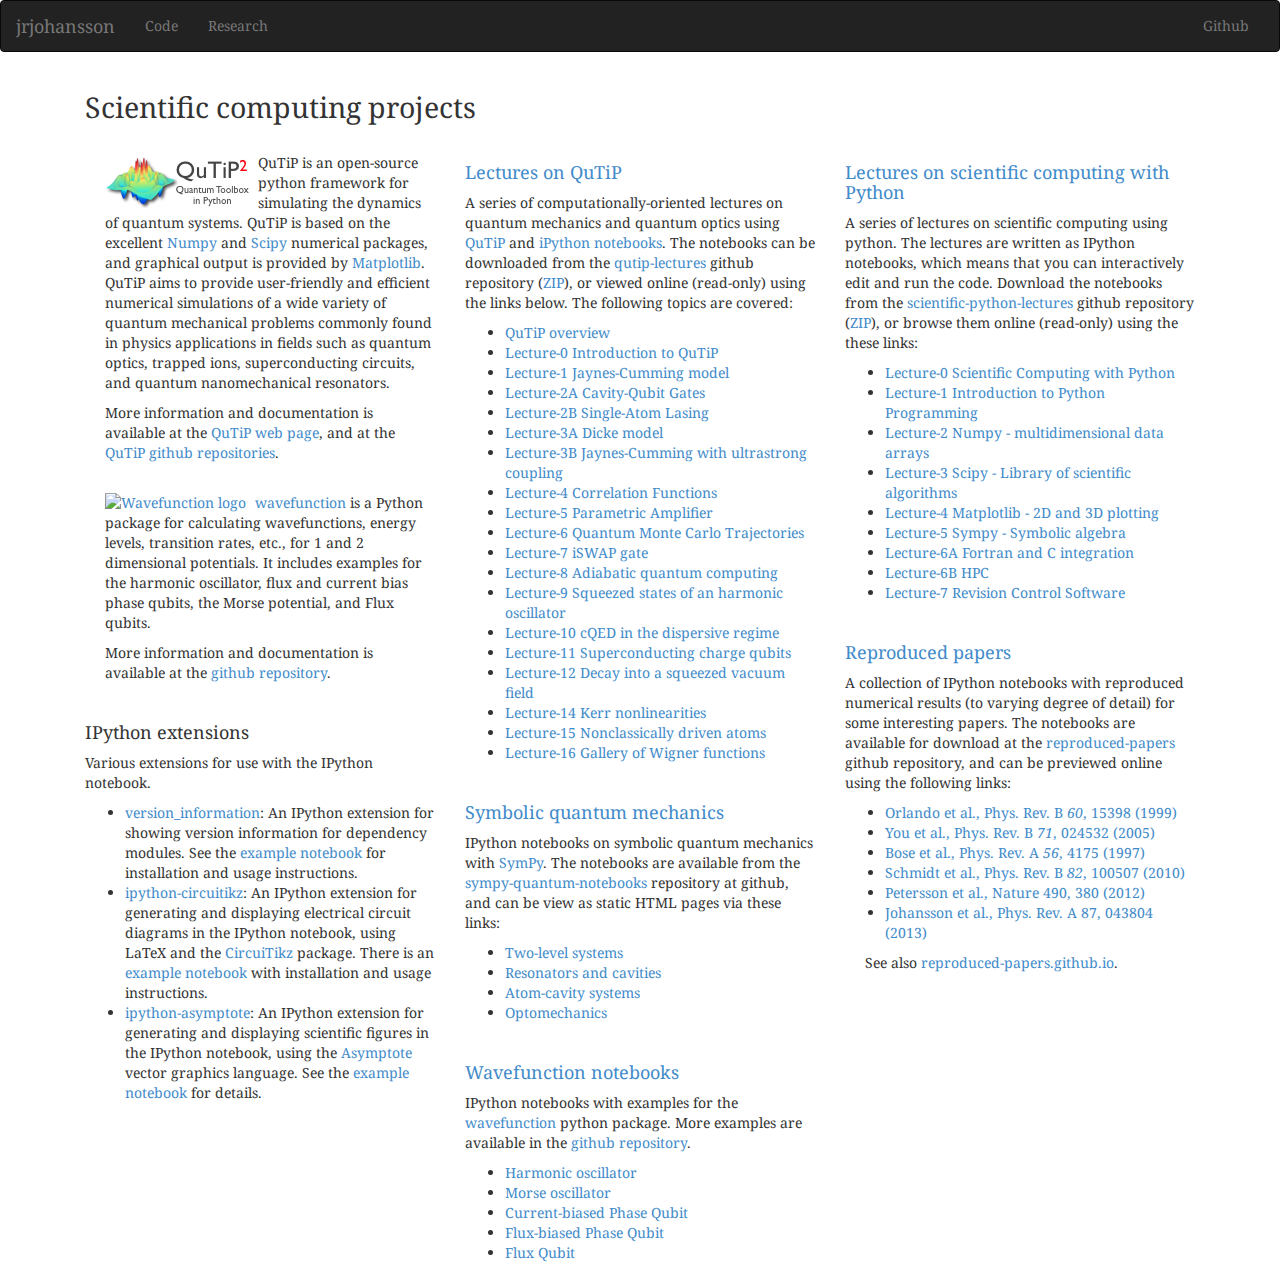
==== index.html @ 7e74d0dd "fixed urls" ====
<!DOCTYPE html>
<html>

<head>
    <meta http-equiv="content-type" content="text/html; charset=UTF-8" />
    <meta name="description" content="J Robert Johansson" />
    <meta name="keywords" content="physics, scientific computing, quantum, qubit, solid state" />
    <meta name="author" content="J Robert Johansson" />

    <title>J Robert Johansson</title>
    <link rel="shortcut icon" href="favicon.ico" type="image/x-icon" />

    <!-- bootstrap stuff -->
    <link href="css/bootstrap.min.css" rel="stylesheet">
    <script src="js/jquery.min.js"></script>

    <!-- fonts -->
    <link href='http://fonts.googleapis.com/css?family=Droid+Serif' rel='stylesheet' type='text/css'>

    <style> body { font-family: Droid Serif, sans-serif; } </style>
    <style> h1, h2, h3, h4, h5, h6 { font-weight: normal; } </style>
    <style> h1 { font-size: 28.5px; } </style>
    <style> h2 { font-size: 21.5px; } </style>
    <style> h3 { font-size: 16.5px; } </style>
    <style> p { padding-left: 20px; } </style>
</head>

<body>

<nav class="navbar navbar-inverse" role="navigation">
  <div class="container-fluid">
    <!-- Brand and toggle get grouped for better mobile display -->
    <div class="navbar-header">
      <button type="button" class="navbar-toggle" data-toggle="collapse" data-target="#bs-example-navbar-collapse-1">
        <span class="sr-only">Toggle navigation</span>
        <span class="icon-bar"></span>
        <span class="icon-bar"></span>
        <span class="icon-bar"></span>
      </button>
      <a class="navbar-brand" href="#">jrjohansson</a>
    </div>

    <!-- Collect the nav links, forms, and other content for toggling -->
    <div class="collapse navbar-collapse" id="bs-example-navbar-collapse-1">
      <ul class="nav navbar-nav">
        <li><a href="index.html">Code</a></li>
        <li><a href="research.html">Research</a></li>
      </ul>
      <ul class="nav navbar-nav navbar-right">
        <li><a href="http://github.com/jrjohansson">Github</a></li>
      </ul>
    </div>
  </div>
</nav>

<div class="container">

<div class="row-fluid">
<div class="col-xs-12">
<h1>Scientific computing projects</h1><br>
</div>
</div>

<div class="row-fluid">
    
<div class="col-xs-4">
<p>
<a href="https://github.com/qutip/qutip"> <img src="images/qutip-logo.png" alt="QuTiP logo" style="float:left;"></a> 
QuTiP is an open-source python framework for simulating the dynamics of quantum systems.
QuTiP is based on the excellent <a href="http://numpy.scipy.org/">Numpy</a> and <a
href="http://www.scipy.org/">Scipy</a> numerical packages, and graphical output is provided by <a
href="http://matplotlib.org/">Matplotlib</a>. QuTiP aims to provide user-friendly and efficient numerical
simulations of a wide variety of quantum mechanical problems commonly found in physics applications in fields
such as quantum optics, trapped ions, superconducting circuits, and quantum nanomechanical resonators.
</p>

<p>
More information and documentation is available at the <a href="http://qutip.org">QuTiP web page</a>, and at the 
<a href="https://github.com/qutip">QuTiP github repositories</a>.
</p>

<br />

<p>
<a href="https://github.com/jrjohansson/wavefunction"> <img src="images/wavefunction.png" alt="Wavefunction logo" style="float:left;" width="150"> wavefunction </a> 
is a Python package for calculating wavefunctions, energy levels, transition rates, etc., for 1 and 2 dimensional potentials. It includes examples for the harmonic oscillator, flux and current bias phase qubits, the Morse potential, and Flux qubits.
</p>

<p>
More information and documentation is available at the 
<a href="https://github.com/jrjohansson/wavefunction">github repository</a>.
</p>

<br />

<p>
<h4>IPython extensions</h4>
Various extensions for use with the IPython notebook.
</p>

<ul>
<li><a href="http://github.com/jrjohansson/version_information">version_information</a>: An IPython
extension for showing version information for dependency modules. See the 
<a href="http://nbviewer.ipython.org/github/jrjohansson/version_information/master/example.ipynb">example notebook</a>
for installation and usage instructions.</li>
<li><a href="http://github.com/jrjohansson/ipython-circuitikz">ipython-circuitikz</a>: 
An IPython extension for generating and displaying electrical circuit diagrams in the
IPython notebook, using LaTeX and the <a href="http://www.ctan.org/pkg/circuitikz">CircuiTikz</a> package. There is an
<a href="http://nbviewer.ipython.org/github/jrjohansson/ipython-circuitikz/master/Circuitikz-examples.ipynb">example notebook</a> with installation and usage instructions.</li>
<li><a href="http://github.com/jrjohansson/ipython-asymptote">ipython-asymptote</a>: 
An IPython extension for generating and displaying scientific figures in the
IPython notebook, using the <a href="http://asymptote.sourceforge.net/">Asymptote</a> vector graphics language. See the
<a href="http://nbviewer.ipython.org/github/jrjohansson/ipython-asymptote/master/Asymptote-examples.ipynb">example notebook</a> for details.</li>
</ul>
</div>

<div class="col-xs-4">
<p>
<a href="https://github.com/jrjohansson/qutip-lectures"><h4>Lectures on QuTiP</h4></a> 
A series of computationally-oriented lectures on quantum mechanics and quantum optics using <a
href="http://qutip.org">QuTiP</a> and <a href="http://www.ipython.org">iPython notebooks</a>.
The notebooks can be downloaded from the <a href="https://github.com/jrjohansson/qutip-lectures">qutip-lectures</a> github repository (<a href="https://github.com/jrjohansson/qutip-lectures/archive/master.zip">ZIP</a>), or viewed online (read-only) using the links below. 
The following topics are covered:
</p>

<ul>
	
<li>
<a href="http://raw.github.com/jrjohansson/qutip-lectures/blob/master/qutip-overview.pdf">
QuTiP overview</a>
</li> 

<li>
<a href="http://nbviewer.ipython.org/github/jrjohansson/qutip-lectures/blob/master/Lecture-0-Introduction-to-QuTiP.ipynb">
Lecture-0 Introduction to QuTiP</a>
</li> 

	 
<li>
<a href="http://nbviewer.ipython.org/github/jrjohansson/qutip-lectures/blob/master/Lecture-1-Jaynes-Cumming-model.ipynb">
Lecture-1 Jaynes-Cumming model</a>
</li> 

<li>
<a href="http://nbviewer.ipython.org/github/jrjohansson/qutip-lectures/blob/master/Lecture-2A-Cavity-Qubit-Gates.ipynb">
Lecture-2A Cavity-Qubit Gates</a>
</li> 

<li>
<a href="http://nbviewer.ipython.org/github/jrjohansson/qutip-lectures/blob/master/Lecture-2B-Single-Atom-Lasing.ipynb">
Lecture-2B Single-Atom Lasing</a>
</li> 

<li>
<a href="http://nbviewer.ipython.org/github/jrjohansson/qutip-lectures/blob/master/Lecture-3A-Dicke-model.ipynb">
Lecture-3A Dicke model</a>
</li> 

<li>
<a href="http://nbviewer.ipython.org/github/jrjohansson/qutip-lectures/blob/master/Lecture-3B-Jaynes-Cumming-model-with-ultrastrong-coupling.ipynb">
Lecture-3B Jaynes-Cumming with ultrastrong coupling</a>
</li> 

<li>
<a href="http://nbviewer.ipython.org/github/jrjohansson/qutip-lectures/blob/master/Lecture-4-Correlation-Functions.ipynb">
Lecture-4 Correlation Functions</a>
</li> 

<li>
<a href="http://nbviewer.ipython.org/github/jrjohansson/qutip-lectures/blob/master/Lecture-5-Parametric-Amplifier.ipynb">
Lecture-5 Parametric Amplifier</a>
</li> 

<li>
<a href="http://nbviewer.ipython.org/github/jrjohansson/qutip-lectures/blob/master/Lecture-6-Quantum-Monte-Carlo-Trajectories.ipynb">
Lecture-6 Quantum Monte Carlo Trajectories</a>
</li> 

<li>
<a href="http://nbviewer.ipython.org/github/jrjohansson/qutip-lectures/blob/master/Lecture-7-iSWAP-gate.ipynb">
Lecture-7 iSWAP gate</a>
</li> 

<li>
<a href="http://nbviewer.ipython.org/github/jrjohansson/qutip-lectures/blob/master/Lecture-8-Adiabatic-quantum-computing.ipynb">
Lecture-8 Adiabatic quantum computing</a>
</li> 

<li>
<a href="http://nbviewer.ipython.org/github/jrjohansson/qutip-lectures/blob/master/Lecture-9-Squeezed-states-of-harmonic-oscillator.ipynb">
Lecture-9 Squeezed states of an harmonic oscillator</a>
</li> 

<li>
<a href="http://nbviewer.ipython.org/github/jrjohansson/qutip-lectures/blob/master/Lecture-10-cQED-dispersive-regime.ipynb">
Lecture-10 cQED in the dispersive regime</a>
</li> 

<li>
<a href="http://nbviewer.ipython.org/github/jrjohansson/qutip-lectures/blob/master/Lecture-11-Charge-Qubits.ipynb">
Lecture-11 Superconducting charge qubits</a>
</li> 

<li>
<a href="http://nbviewer.ipython.org/github/jrjohansson/qutip-lectures/blob/master/Lecture-12-Decay-into-a-squeezed-vacuum-field.ipynb">
Lecture-12 Decay into a squeezed vacuum field</a>
</li>

<li>
<a href="http://nbviewer.ipython.org/github/jrjohansson/qutip-lectures/blob/master/Lecture-14-Kerr-nonlinearities.ipynb">
Lecture-14 Kerr nonlinearities</a>
</li>

<li>
<a href="http://nbviewer.ipython.org/github/jrjohansson/qutip-lectures/blob/master/Lecture-15-Nonclassically-driven-atoms.ipynb">
Lecture-15 Nonclassically driven atoms</a>
</li>

<li>
<a href="http://nbviewer.ipython.org/github/jrjohansson/qutip-lectures/blob/master/Lecture-16-Gallery-of-Wigner-functions.ipynb">
Lecture-16 Gallery of Wigner functions</a>
</li>

</ul>


<br />

<p>
<a href="https://github.com/jrjohansson/sympy-quantum-notebooks"><h4>Symbolic quantum mechanics</h4></a> 
IPython notebooks on symbolic quantum mechanics with <a href="http://www.sympy.org">SymPy</a>. The notebooks are available from the 
<a href="https://github.com/jrjohansson/sympy-quantum-notebooks">sympy-quantum-notebooks</a> repository at github, and can
be view as static HTML pages via these links:
</p>

<ul>
<li><a href="http://nbviewer.ipython.org/github/jrjohansson/sympy-quantum-notebooks/blob/master/lecture-sympsi-two-level-system.ipynb">Two-level systems</a></li>
<li><a href="http://nbviewer.ipython.org/github/jrjohansson/sympy-quantum-notebooks/blob/master/lecture-sympsi-resonator.ipynb">Resonators and cavities</a></li>
<li><a href="http://nbviewer.ipython.org/github/jrjohansson/sympy-quantum-notebooks/blob/master/lecture-sympsi-atom-cavity.ipynb">Atom-cavity systems</a></li>
<li><a href="http://nbviewer.ipython.org/github/jrjohansson/sympy-quantum-notebooks/blob/master/lecture-sympsi-optomechanics.ipynb">Optomechanics</a></li>
</ul>

<br />

<p>
<a href="https://github.com/jrjohansson/reproduced-papers"><h4>Wavefunction notebooks</h4></a> 
IPython notebooks with examples for the  
<a href="https://github.com/jrjohansson/wavefunction">wavefunction</a> python package.
More examples are available in the
<a href="https://github.com/jrjohansson/wavefunction">github repository</a>.
</p>

<ul>
<li><a href="http://nbviewer.ipython.org/github/jrjohansson/wavefunction/master/Wavefunction-Harmonic-Oscillator.ipynb">Harmonic oscillator</a></li>
<li><a href="http://nbviewer.ipython.org/github/jrjohansson/wavefunction/master/Wavefunction-Morse-Oscillator.ipynb">Morse oscillator</a></li>
<li><a href="http://nbviewer.ipython.org/github/jrjohansson/wavefunction/master/Wavefunction-Phase-Qubit-Current-Biased.ipynb">Current-biased Phase Qubit</a></li>
<li><a href="http://nbviewer.ipython.org/github/jrjohansson/wavefunction/master/Wavefunction-Phase-Qubit-Flux-Biased.ipynb">Flux-biased Phase Qubit</a></li>
<li><a href="http://nbviewer.ipython.org/github/jrjohansson/wavefunction/master/Wavefunction-2D-Flux-Qubit.ipynb">Flux Qubit</a></li>
</ul>


</div>


<div class="col-xs-4">
<p>
<a href="https://github.com/jrjohansson/scientific-python-lectures"><h4>Lectures on scientific computing with Python</h4></a> 
A series of lectures on scientific computing using python. The lectures are written as IPython notebooks, which means that you can interactively edit and run the code. Download the notebooks from the <a href="https://github.com/jrjohansson/scientific-python-lectures">scientific-python-lectures</a> github repository (<a href="https://github.com/jrjohansson/scientific-python-lectures/archive/master.zip">ZIP</a>), or browse them online (read-only) using the these links:
</p>

<p>
<ul>
	
	<li>
	<a href="http://nbviewer.ipython.org/github/jrjohansson/scientific-python-lectures/blob/master/Lecture-0-Scientific-Computing-with-Python.ipynb">
	Lecture-0 Scientific Computing with Python</a>
	</li> 

	<li>
	<a href="http://nbviewer.ipython.org/github/jrjohansson/scientific-python-lectures/blob/master/Lecture-1-Introduction-to-Python-Programming.ipynb">Lecture-1 Introduction to Python Programming</a>
	</li> 

	<li>
	<a href="http://nbviewer.ipython.org/github/jrjohansson/scientific-python-lectures/blob/master/Lecture-2-Numpy.ipynb">Lecture-2 Numpy - multidimensional data arrays</a>
	</li> 

	<li>
	<a href="http://nbviewer.ipython.org/github/jrjohansson/scientific-python-lectures/blob/master/Lecture-3-Scipy.ipynb">Lecture-3 Scipy - Library of scientific algorithms</a>
	</li> 

	<li>
	<a href="http://nbviewer.ipython.org/github/jrjohansson/scientific-python-lectures/blob/master/Lecture-4-Matplotlib.ipynb">Lecture-4 Matplotlib - 2D and 3D plotting</a>
	</li> 

	<li>
	<a href="http://nbviewer.ipython.org/github/jrjohansson/scientific-python-lectures/blob/master/Lecture-5-Sympy.ipynb">Lecture-5 Sympy - Symbolic algebra</a>
	</li> 
	
	<li>
	<a href="http://nbviewer.ipython.org/github/jrjohansson/scientific-python-lectures/blob/master/Lecture-6A-Fortran-and-C.ipynb">Lecture-6A Fortran and C integration</a>
	</li>

	<li>
	<a href="http://nbviewer.ipython.org/github/jrjohansson/scientific-python-lectures/blob/master/Lecture-6B-HPC.ipynb">Lecture-6B HPC</a>
	</li>

	<li>
	<a href="http://nbviewer.ipython.org/github/jrjohansson/scientific-python-lectures/blob/master/Lecture-7-Revision-Control-Software.ipynb">Lecture-7 Revision Control Software</a>
	</li>
</ul>
</p>


<br />

<p>
<a href="https://github.com/jrjohansson/reproduced-papers"><h4>Reproduced papers</h4></a> 
A collection of IPython notebooks with reproduced numerical results (to varying degree of detail) for some interesting
papers. The notebooks are available for download at the
<a href="https://github.com/jrjohansson/reproduced-papers">reproduced-papers</a> github repository, and
can be previewed online using the following links:
</p>

<ul>
<li><a href="http://nbviewer.ipython.org/github/jrjohansson/reproduced-papers/master/Reproduce-PRB-60-15398-1999-Orlando.ipynb">Orlando et al., Phys. Rev. B <em>60</em>, 15398 (1999)</a></li>
<li><a href="http://nbviewer.ipython.org/github/jrjohansson/reproduced-papers/master/Reproduce-PRB-71-024532-2005-You.ipynb">You et al., Phys. Rev. B <em>71</em>, 024532 (2005)</a></li>
<li><a href="http://nbviewer.ipython.org/github/jrjohansson/reproduced-papers/master/Reproduce-PRA-56-4175-1997-Bose.ipynb">Bose et al., Phys. Rev. A <em>56</em>, 4175 (1997)</a></li>
<li><a href="http://nbviewer.ipython.org/github/jrjohansson/reproduced-papers/master/Reproduce-PRB-82-100507-2010-Schmidt.ipynb">Schmidt et al., Phys. Rev. B <em>82</em>, 100507 (2010)</a></li>
<li><a href="http://nbviewer.ipython.org/github/jrjohansson/reproduced-papers/master/Reproduce-Nature-490-380-2012-Petersson.ipynb">Petersson et al., Nature 490, 380 (2012)</a></li>
<li><a href="http://nbviewer.ipython.org/github/jrjohansson/reproduced-papers/master/Reproduce-PRA-87-043804-2013-Johansson.ipynb">Johansson et al., Phys. Rev. A 87, 043804 (2013)</a></li>
</ul>

<p>
See also
<a href="http://reproduced-papers.github.io">reproduced-papers.github.io</a>. 
</p>
</div>

</div>
</div> 

<script src="js/jquery.js"></script>
<script src="js/bootstrap.min.js"></script>

<script type="text/javascript">

  var _gaq = _gaq || [];
  _gaq.push(['_setAccount', 'UA-926494-3']);
  _gaq.push(['_trackPageview']);

  (function() {
    var ga = document.createElement('script'); ga.type = 'text/javascript'; ga.async = true;
    ga.src = ('https:' == document.location.protocol ? 'https://ssl' : 'http://www') + '.google-analytics.com/ga.js';
    var s = document.getElementsByTagName('script')[0]; s.parentNode.insertBefore(ga, s);
  })();

</script>

</body>
</html>
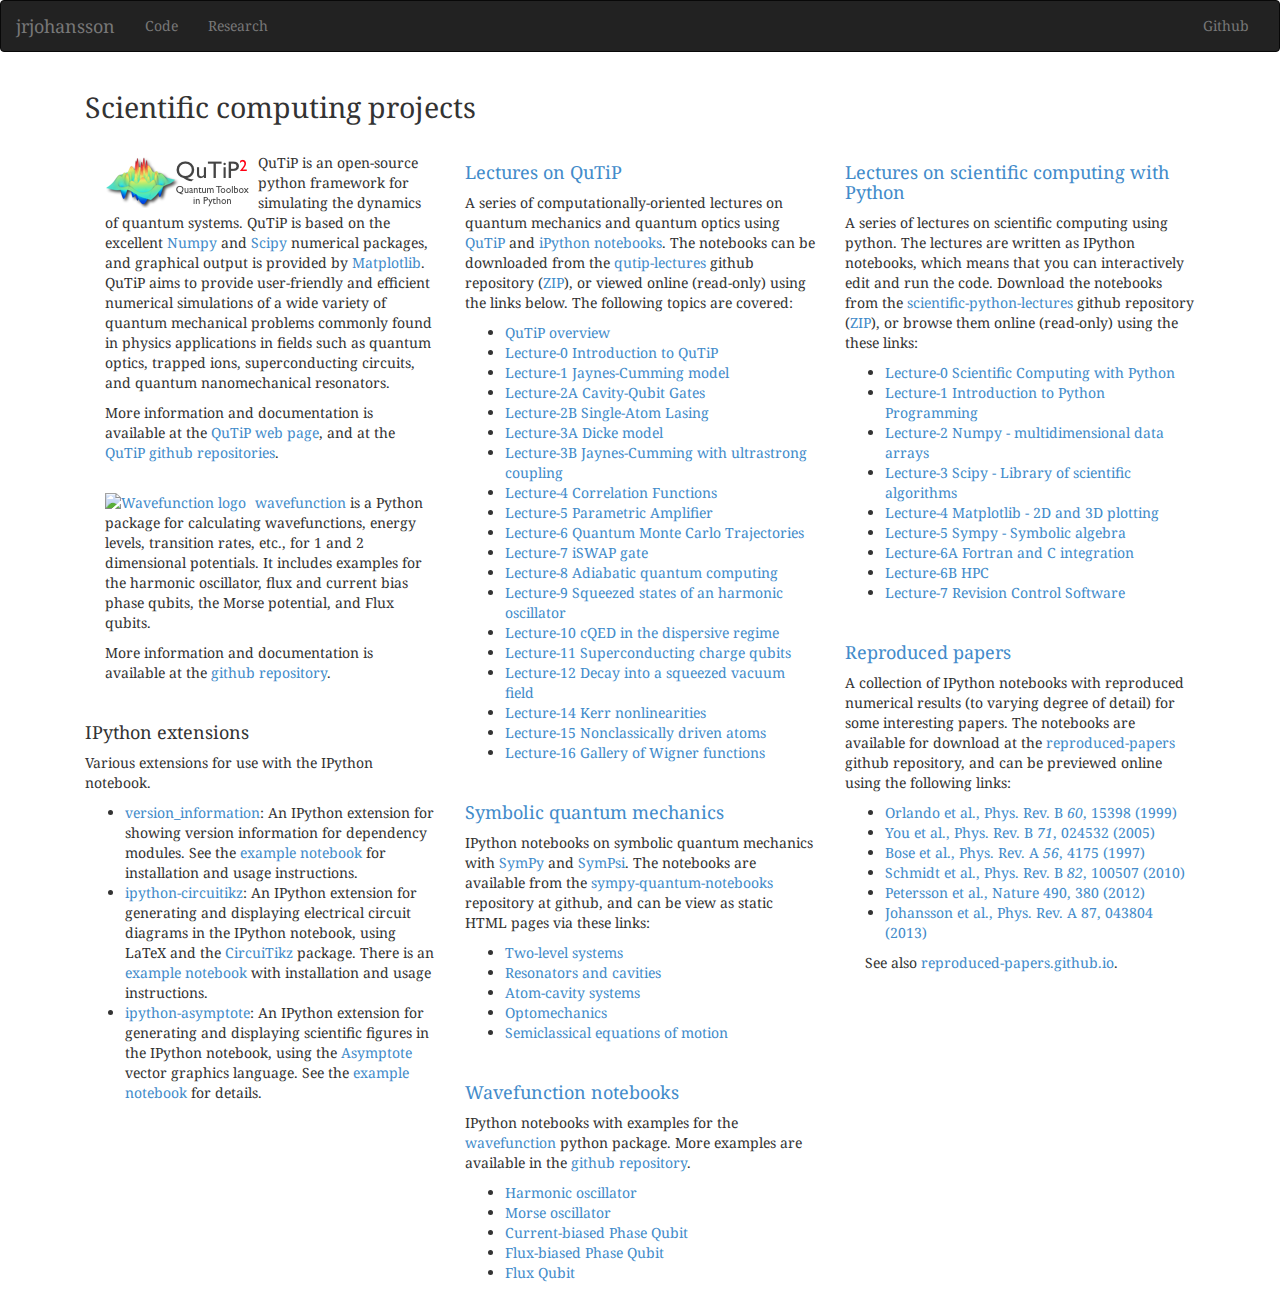
==== commit 6fadd4c0: "updated urls" ====
--- a/index.html
+++ b/index.html
@@ -101,16 +101,16 @@
 <ul>
 <li><a href="http://github.com/jrjohansson/version_information">version_information</a>: An IPython
 extension for showing version information for dependency modules. See the 
-<a href="http://nbviewer.ipython.org/github/jrjohansson/version_information/master/example.ipynb">example notebook</a>
+<a href="http://nbviewer.ipython.org/github/jrjohansson/version_information/blob/master/example.ipynb">example notebook</a>
 for installation and usage instructions.</li>
 <li><a href="http://github.com/jrjohansson/ipython-circuitikz">ipython-circuitikz</a>: 
 An IPython extension for generating and displaying electrical circuit diagrams in the
 IPython notebook, using LaTeX and the <a href="http://www.ctan.org/pkg/circuitikz">CircuiTikz</a> package. There is an
-<a href="http://nbviewer.ipython.org/github/jrjohansson/ipython-circuitikz/master/Circuitikz-examples.ipynb">example notebook</a> with installation and usage instructions.</li>
+<a href="http://nbviewer.ipython.org/github/jrjohansson/ipython-circuitikz/blob/master/Circuitikz-examples.ipynb">example notebook</a> with installation and usage instructions.</li>
 <li><a href="http://github.com/jrjohansson/ipython-asymptote">ipython-asymptote</a>: 
 An IPython extension for generating and displaying scientific figures in the
 IPython notebook, using the <a href="http://asymptote.sourceforge.net/">Asymptote</a> vector graphics language. See the
-<a href="http://nbviewer.ipython.org/github/jrjohansson/ipython-asymptote/master/Asymptote-examples.ipynb">example notebook</a> for details.</li>
+<a href="http://nbviewer.ipython.org/github/jrjohansson/ipython-asymptote/blob/master/examples/asymptote_magic_examples.ipynb">example notebook</a> for details.</li>
 </ul>
 </div>
 
@@ -228,22 +228,22 @@
 
 <p>
 <a href="https://github.com/jrjohansson/sympy-quantum-notebooks"><h4>Symbolic quantum mechanics</h4></a> 
-IPython notebooks on symbolic quantum mechanics with <a href="http://www.sympy.org">SymPy</a>. The notebooks are available from the 
-<a href="https://github.com/jrjohansson/sympy-quantum-notebooks">sympy-quantum-notebooks</a> repository at github, and can
+IPython notebooks on symbolic quantum mechanics with <a href="http://www.sympy.org">SymPy</a> and <a href="http://github.com/sympsi/sympsi">SymPsi</a>. The notebooks are available from the <a href="https://github.com/jrjohansson/sympy-quantum-notebooks">sympy-quantum-notebooks</a> repository at github, and can
 be view as static HTML pages via these links:
 </p>
 
 <ul>
-<li><a href="http://nbviewer.ipython.org/github/jrjohansson/sympy-quantum-notebooks/blob/master/lecture-sympsi-two-level-system.ipynb">Two-level systems</a></li>
-<li><a href="http://nbviewer.ipython.org/github/jrjohansson/sympy-quantum-notebooks/blob/master/lecture-sympsi-resonator.ipynb">Resonators and cavities</a></li>
-<li><a href="http://nbviewer.ipython.org/github/jrjohansson/sympy-quantum-notebooks/blob/master/lecture-sympsi-atom-cavity.ipynb">Atom-cavity systems</a></li>
-<li><a href="http://nbviewer.ipython.org/github/jrjohansson/sympy-quantum-notebooks/blob/master/lecture-sympsi-optomechanics.ipynb">Optomechanics</a></li>
-</ul>
-
-<br />
-
-<p>
-<a href="https://github.com/jrjohansson/reproduced-papers"><h4>Wavefunction notebooks</h4></a> 
+<li><a href="http://nbviewer.ipython.org/github/jrjohansson/sympsi-notebooks/blob/master/lecture-sympsi-two-level-system.ipynb">Two-level systems</a></li>
+<li><a href="http://nbviewer.ipython.org/github/jrjohansson/sympsi-notebooks/blob/master/lecture-sympsi-resonator.ipynb">Resonators and cavities</a></li>
+<li><a href="http://nbviewer.ipython.org/github/jrjohansson/sympsi-notebooks/blob/master/lecture-sympsi-atom-cavity.ipynb">Atom-cavity systems</a></li>
+<li><a href="http://nbviewer.ipython.org/github/jrjohansson/sympsi-notebooks/blob/master/lecture-sympsi-optomechanics.ipynb">Optomechanics</a></li>
+<li><a href="http://nbviewer.ipython.org/github/jrjohansson/sympsi-notebooks/blob/master/lecture-sympsi-semiclassical-eqm.ipynb">Semiclassical equations of motion</a></li>
+</ul>
+
+<br />
+
+<p>
+<a href="https://github.com/jrjohansson/wavefunction"><h4>Wavefunction notebooks</h4></a> 
 IPython notebooks with examples for the  
 <a href="https://github.com/jrjohansson/wavefunction">wavefunction</a> python package.
 More examples are available in the
@@ -251,11 +251,11 @@
 </p>
 
 <ul>
-<li><a href="http://nbviewer.ipython.org/github/jrjohansson/wavefunction/master/Wavefunction-Harmonic-Oscillator.ipynb">Harmonic oscillator</a></li>
-<li><a href="http://nbviewer.ipython.org/github/jrjohansson/wavefunction/master/Wavefunction-Morse-Oscillator.ipynb">Morse oscillator</a></li>
-<li><a href="http://nbviewer.ipython.org/github/jrjohansson/wavefunction/master/Wavefunction-Phase-Qubit-Current-Biased.ipynb">Current-biased Phase Qubit</a></li>
-<li><a href="http://nbviewer.ipython.org/github/jrjohansson/wavefunction/master/Wavefunction-Phase-Qubit-Flux-Biased.ipynb">Flux-biased Phase Qubit</a></li>
-<li><a href="http://nbviewer.ipython.org/github/jrjohansson/wavefunction/master/Wavefunction-2D-Flux-Qubit.ipynb">Flux Qubit</a></li>
+<li><a href="http://nbviewer.ipython.org/github/jrjohansson/wavefunction/blob/master/Wavefunction-Harmonic-Oscillator.ipynb">Harmonic oscillator</a></li>
+<li><a href="http://nbviewer.ipython.org/github/jrjohansson/wavefunction/blob/master/Wavefunction-Morse-Oscillator.ipynb">Morse oscillator</a></li>
+<li><a href="http://nbviewer.ipython.org/github/jrjohansson/wavefunction/blob/master/Wavefunction-Phase-Qubit-Current-Biased.ipynb">Current-biased Phase Qubit</a></li>
+<li><a href="http://nbviewer.ipython.org/github/jrjohansson/wavefunction/blob/master/Wavefunction-Phase-Qubit-Flux-Biased.ipynb">Flux-biased Phase Qubit</a></li>
+<li><a href="http://nbviewer.ipython.org/github/jrjohansson/wavefunction/blob/master/Wavefunction-2D-Flux-Qubit.ipynb">Flux Qubit</a></li>
 </ul>
 
 
@@ -322,12 +322,12 @@
 </p>
 
 <ul>
-<li><a href="http://nbviewer.ipython.org/github/jrjohansson/reproduced-papers/master/Reproduce-PRB-60-15398-1999-Orlando.ipynb">Orlando et al., Phys. Rev. B <em>60</em>, 15398 (1999)</a></li>
-<li><a href="http://nbviewer.ipython.org/github/jrjohansson/reproduced-papers/master/Reproduce-PRB-71-024532-2005-You.ipynb">You et al., Phys. Rev. B <em>71</em>, 024532 (2005)</a></li>
-<li><a href="http://nbviewer.ipython.org/github/jrjohansson/reproduced-papers/master/Reproduce-PRA-56-4175-1997-Bose.ipynb">Bose et al., Phys. Rev. A <em>56</em>, 4175 (1997)</a></li>
-<li><a href="http://nbviewer.ipython.org/github/jrjohansson/reproduced-papers/master/Reproduce-PRB-82-100507-2010-Schmidt.ipynb">Schmidt et al., Phys. Rev. B <em>82</em>, 100507 (2010)</a></li>
-<li><a href="http://nbviewer.ipython.org/github/jrjohansson/reproduced-papers/master/Reproduce-Nature-490-380-2012-Petersson.ipynb">Petersson et al., Nature 490, 380 (2012)</a></li>
-<li><a href="http://nbviewer.ipython.org/github/jrjohansson/reproduced-papers/master/Reproduce-PRA-87-043804-2013-Johansson.ipynb">Johansson et al., Phys. Rev. A 87, 043804 (2013)</a></li>
+<li><a href="http://nbviewer.ipython.org/github/jrjohansson/reproduced-papers/blob/master/Reproduce-PRB-60-15398-1999-Orlando.ipynb">Orlando et al., Phys. Rev. B <em>60</em>, 15398 (1999)</a></li>
+<li><a href="http://nbviewer.ipython.org/github/jrjohansson/reproduced-papers/blob/master/Reproduce-PRB-71-024532-2005-You.ipynb">You et al., Phys. Rev. B <em>71</em>, 024532 (2005)</a></li>
+<li><a href="http://nbviewer.ipython.org/github/jrjohansson/reproduced-papers/blob/master/Reproduce-PRA-56-4175-1997-Bose.ipynb">Bose et al., Phys. Rev. A <em>56</em>, 4175 (1997)</a></li>
+<li><a href="http://nbviewer.ipython.org/github/jrjohansson/reproduced-papers/blob/master/Reproduce-PRB-82-100507-2010-Schmidt.ipynb">Schmidt et al., Phys. Rev. B <em>82</em>, 100507 (2010)</a></li>
+<li><a href="http://nbviewer.ipython.org/github/jrjohansson/reproduced-papers/blob/master/Reproduce-Nature-490-380-2012-Petersson.ipynb">Petersson et al., Nature 490, 380 (2012)</a></li>
+<li><a href="http://nbviewer.ipython.org/github/jrjohansson/reproduced-papers/blob/master/Reproduce-PRA-87-043804-2013-Johansson.ipynb">Johansson et al., Phys. Rev. A 87, 043804 (2013)</a></li>
 </ul>
 
 <p>
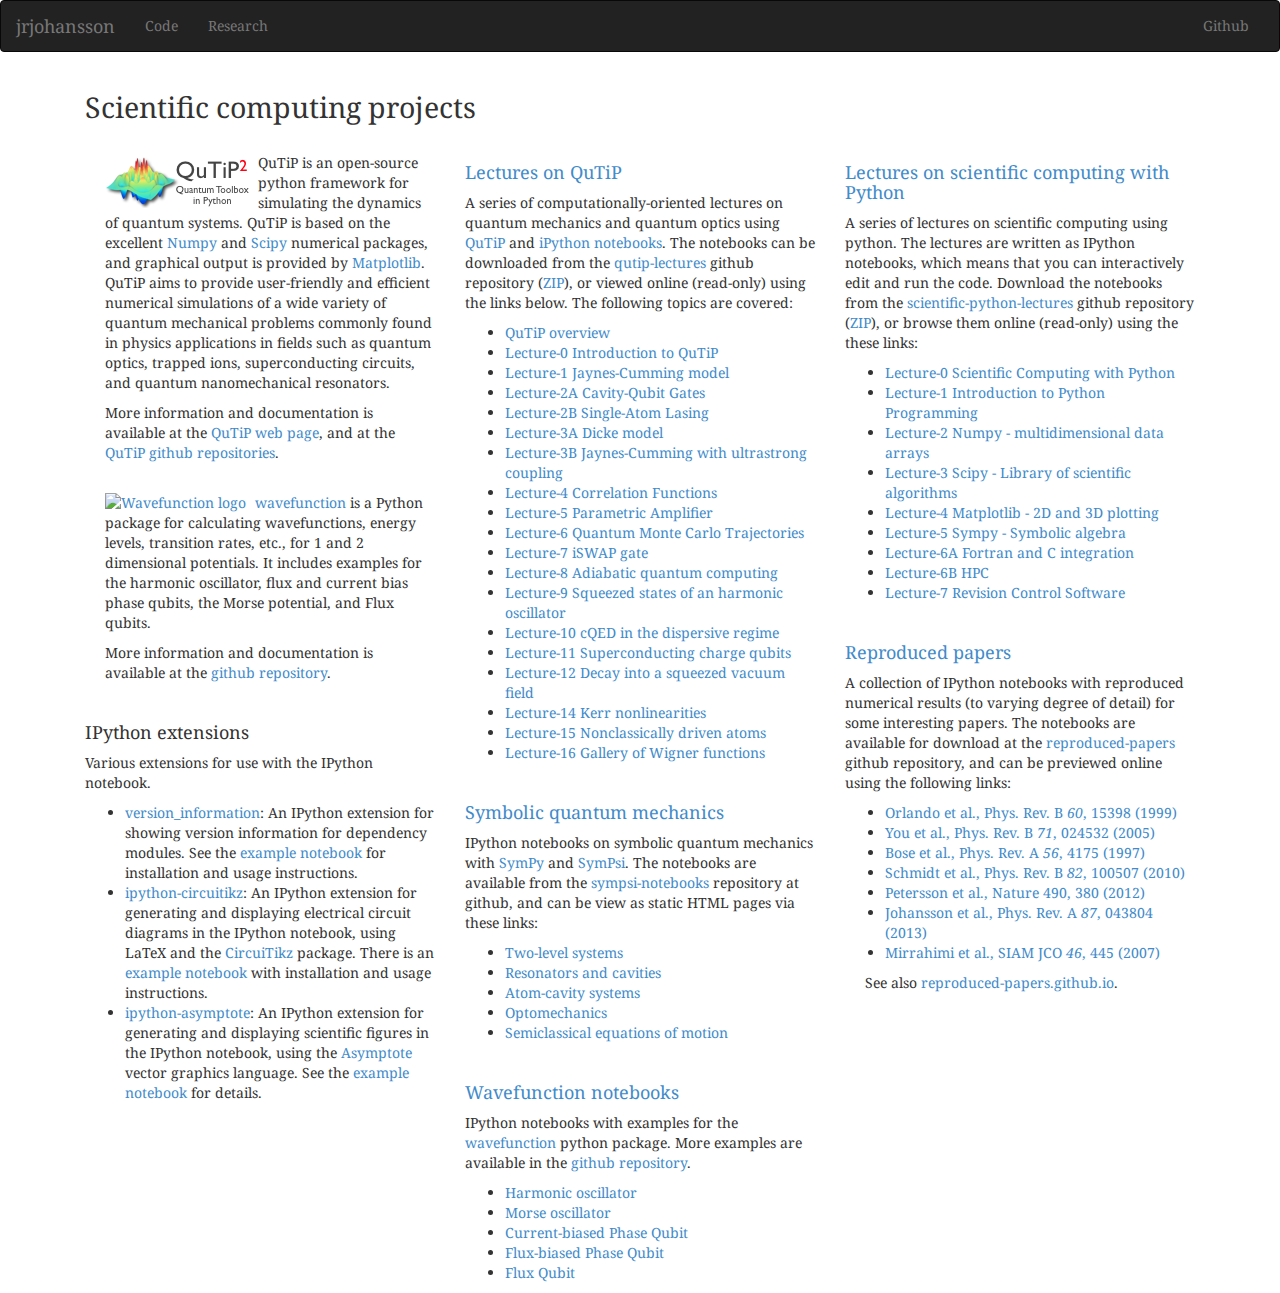
==== commit 27762520: "updated urls" ====
--- a/index.html
+++ b/index.html
@@ -227,8 +227,8 @@
 <br />
 
 <p>
-<a href="https://github.com/jrjohansson/sympy-quantum-notebooks"><h4>Symbolic quantum mechanics</h4></a> 
-IPython notebooks on symbolic quantum mechanics with <a href="http://www.sympy.org">SymPy</a> and <a href="http://github.com/sympsi/sympsi">SymPsi</a>. The notebooks are available from the <a href="https://github.com/jrjohansson/sympy-quantum-notebooks">sympy-quantum-notebooks</a> repository at github, and can
+<a href="https://github.com/jrjohansson/sympsi-notebooks"><h4>Symbolic quantum mechanics</h4></a> 
+IPython notebooks on symbolic quantum mechanics with <a href="http://www.sympy.org">SymPy</a> and <a href="http://github.com/sympsi/sympsi">SymPsi</a>. The notebooks are available from the <a href="https://github.com/jrjohansson/sympsi-notebooks">sympsi-notebooks</a> repository at github, and can
 be view as static HTML pages via these links:
 </p>
 
@@ -327,7 +327,8 @@
 <li><a href="http://nbviewer.ipython.org/github/jrjohansson/reproduced-papers/blob/master/Reproduce-PRA-56-4175-1997-Bose.ipynb">Bose et al., Phys. Rev. A <em>56</em>, 4175 (1997)</a></li>
 <li><a href="http://nbviewer.ipython.org/github/jrjohansson/reproduced-papers/blob/master/Reproduce-PRB-82-100507-2010-Schmidt.ipynb">Schmidt et al., Phys. Rev. B <em>82</em>, 100507 (2010)</a></li>
 <li><a href="http://nbviewer.ipython.org/github/jrjohansson/reproduced-papers/blob/master/Reproduce-Nature-490-380-2012-Petersson.ipynb">Petersson et al., Nature 490, 380 (2012)</a></li>
-<li><a href="http://nbviewer.ipython.org/github/jrjohansson/reproduced-papers/blob/master/Reproduce-PRA-87-043804-2013-Johansson.ipynb">Johansson et al., Phys. Rev. A 87, 043804 (2013)</a></li>
+<li><a href="http://nbviewer.ipython.org/github/jrjohansson/reproduced-papers/blob/master/Reproduce-PRA-87-043804-2013-Johansson.ipynb">Johansson et al., Phys. Rev. A <em>87</em>, 043804 (2013)</a></li>
+<li><a href="http://nbviewer.ipython.org/github/jrjohansson/reproduced-papers/blob/master/Reproduce-SIAM-JCO-46-445-2007-Mirrahimi.ipynb">Mirrahimi et al., SIAM JCO <em>46</em>, 445 (2007)</a></li>
 </ul>
 
 <p>
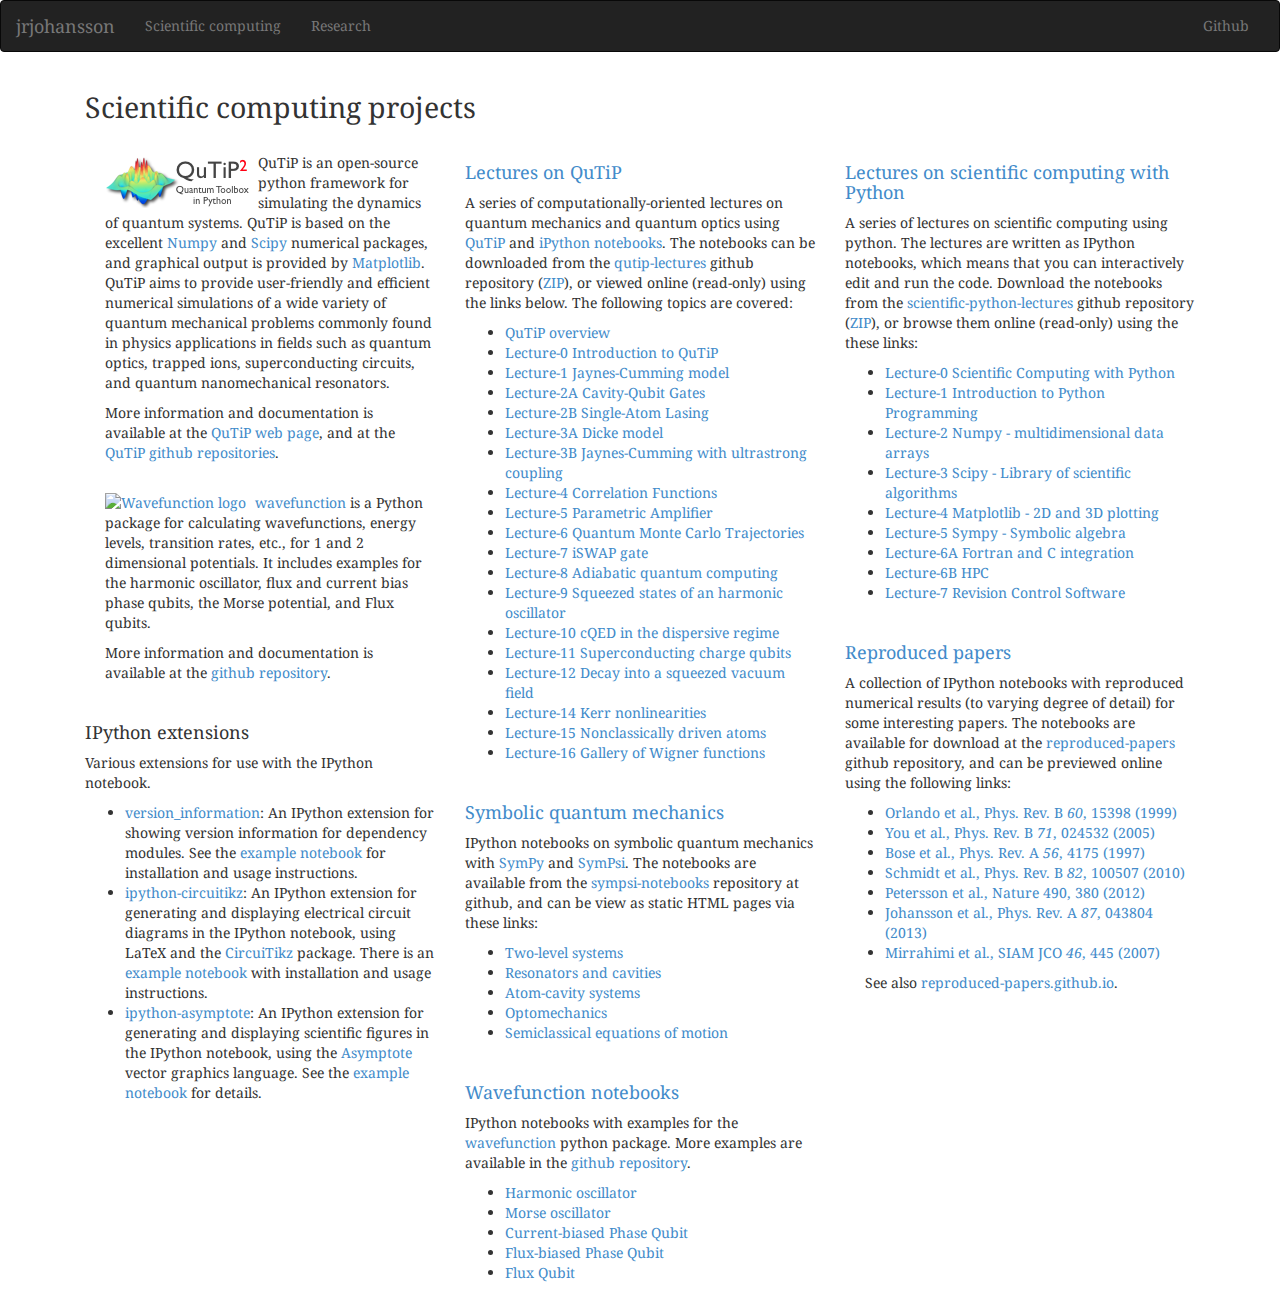
==== commit 9b8e0bce: "updated menu" ====
--- a/index.html
+++ b/index.html
@@ -43,7 +43,7 @@
     <!-- Collect the nav links, forms, and other content for toggling -->
     <div class="collapse navbar-collapse" id="bs-example-navbar-collapse-1">
       <ul class="nav navbar-nav">
-        <li><a href="index.html">Code</a></li>
+        <li><a href="index.html">Scientific computing</a></li>
         <li><a href="research.html">Research</a></li>
       </ul>
       <ul class="nav navbar-nav navbar-right">
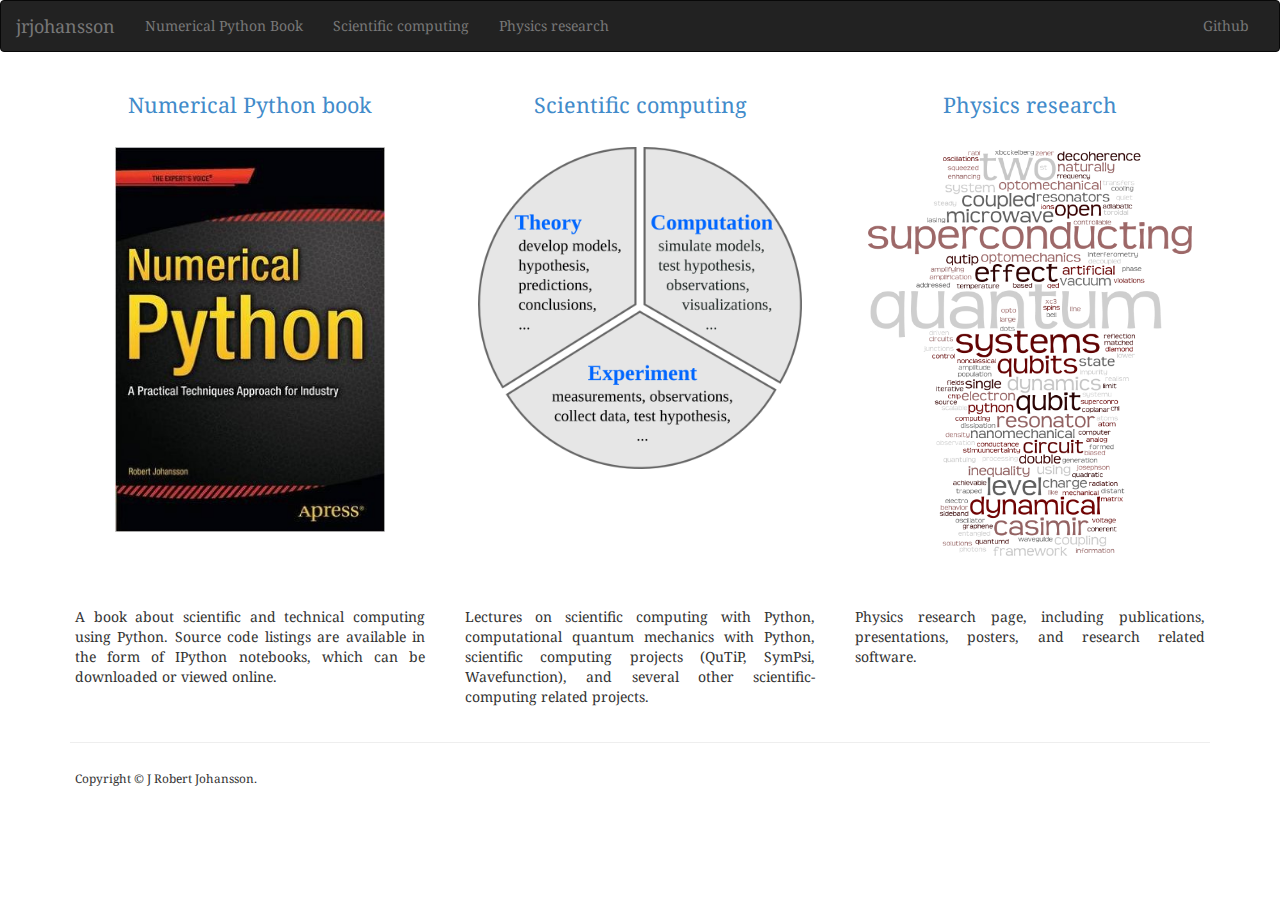
==== commit d35c1cbe: "web page update" ====
--- a/index.html
+++ b/index.html
@@ -17,12 +17,7 @@
     <!-- fonts -->
     <link href='http://fonts.googleapis.com/css?family=Droid+Serif' rel='stylesheet' type='text/css'>
 
-    <style> body { font-family: Droid Serif, sans-serif; } </style>
-    <style> h1, h2, h3, h4, h5, h6 { font-weight: normal; } </style>
-    <style> h1 { font-size: 28.5px; } </style>
-    <style> h2 { font-size: 21.5px; } </style>
-    <style> h3 { font-size: 16.5px; } </style>
-    <style> p { padding-left: 20px; } </style>
+    <link href='css/main.css' rel='stylesheet' type='text/css'>
 </head>
 
 <body>
@@ -43,8 +38,9 @@
     <!-- Collect the nav links, forms, and other content for toggling -->
     <div class="collapse navbar-collapse" id="bs-example-navbar-collapse-1">
       <ul class="nav navbar-nav">
-        <li><a href="index.html">Scientific computing</a></li>
-        <li><a href="research.html">Research</a></li>
+        <li><a href="numericalpython.html">Numerical Python Book</a></li>
+        <li><a href="computing.html">Scientific computing</a></li>
+        <li><a href="research.html">Physics research</a></li>
       </ul>
       <ul class="nav navbar-nav navbar-right">
         <li><a href="http://github.com/jrjohansson">Github</a></li>
@@ -55,289 +51,63 @@
 
 <div class="container">
 
-<div class="row-fluid">
+<div class="row">
 <div class="col-xs-12">
-<h1>Scientific computing projects</h1><br>
 </div>
 </div>
 
-<div class="row-fluid">
+<div class="row">
     
 <div class="col-xs-4">
-<p>
-<a href="https://github.com/qutip/qutip"> <img src="images/qutip-logo.png" alt="QuTiP logo" style="float:left;"></a> 
-QuTiP is an open-source python framework for simulating the dynamics of quantum systems.
-QuTiP is based on the excellent <a href="http://numpy.scipy.org/">Numpy</a> and <a
-href="http://www.scipy.org/">Scipy</a> numerical packages, and graphical output is provided by <a
-href="http://matplotlib.org/">Matplotlib</a>. QuTiP aims to provide user-friendly and efficient numerical
-simulations of a wide variety of quantum mechanical problems commonly found in physics applications in fields
-such as quantum optics, trapped ions, superconducting circuits, and quantum nanomechanical resonators.
-</p>
-
-<p>
-More information and documentation is available at the <a href="http://qutip.org">QuTiP web page</a>, and at the 
-<a href="https://github.com/qutip">QuTiP github repositories</a>.
-</p>
-
-<br />
-
-<p>
-<a href="https://github.com/jrjohansson/wavefunction"> <img src="images/wavefunction.png" alt="Wavefunction logo" style="float:left;" width="150"> wavefunction </a> 
-is a Python package for calculating wavefunctions, energy levels, transition rates, etc., for 1 and 2 dimensional potentials. It includes examples for the harmonic oscillator, flux and current bias phase qubits, the Morse potential, and Flux qubits.
-</p>
-
-<p>
-More information and documentation is available at the 
-<a href="https://github.com/jrjohansson/wavefunction">github repository</a>.
-</p>
-
-<br />
-
-<p>
-<h4>IPython extensions</h4>
-Various extensions for use with the IPython notebook.
-</p>
-
-<ul>
-<li><a href="http://github.com/jrjohansson/version_information">version_information</a>: An IPython
-extension for showing version information for dependency modules. See the 
-<a href="http://nbviewer.ipython.org/github/jrjohansson/version_information/blob/master/example.ipynb">example notebook</a>
-for installation and usage instructions.</li>
-<li><a href="http://github.com/jrjohansson/ipython-circuitikz">ipython-circuitikz</a>: 
-An IPython extension for generating and displaying electrical circuit diagrams in the
-IPython notebook, using LaTeX and the <a href="http://www.ctan.org/pkg/circuitikz">CircuiTikz</a> package. There is an
-<a href="http://nbviewer.ipython.org/github/jrjohansson/ipython-circuitikz/blob/master/Circuitikz-examples.ipynb">example notebook</a> with installation and usage instructions.</li>
-<li><a href="http://github.com/jrjohansson/ipython-asymptote">ipython-asymptote</a>: 
-An IPython extension for generating and displaying scientific figures in the
-IPython notebook, using the <a href="http://asymptote.sourceforge.net/">Asymptote</a> vector graphics language. See the
-<a href="http://nbviewer.ipython.org/github/jrjohansson/ipython-asymptote/blob/master/examples/asymptote_magic_examples.ipynb">example notebook</a> for details.</li>
-</ul>
+<center><a href="numericalpython.html"><h2>Numerical Python book</h2></a></center>
+<p><center><a href="numericalpython.html"><img src="images/numericalpython-cover.jpg" width="75%"></a></center></p>
 </div>
 
 <div class="col-xs-4">
-<p>
-<a href="https://github.com/jrjohansson/qutip-lectures"><h4>Lectures on QuTiP</h4></a> 
-A series of computationally-oriented lectures on quantum mechanics and quantum optics using <a
-href="http://qutip.org">QuTiP</a> and <a href="http://www.ipython.org">iPython notebooks</a>.
-The notebooks can be downloaded from the <a href="https://github.com/jrjohansson/qutip-lectures">qutip-lectures</a> github repository (<a href="https://github.com/jrjohansson/qutip-lectures/archive/master.zip">ZIP</a>), or viewed online (read-only) using the links below. 
-The following topics are covered:
+<center><a href="computing.html"><h2>Scientific computing</h2></a></center>
+<p><center><a href="computing.html"><img src="images/theory-experiment-computation.png" width="90%"></a></center></p>
+</div>
+
+<div class="col-xs-4">
+<center><a href="research.html"><h2>Physics research</h2></a></center>
+<p><center><a href="research.html"><img src="images/research-word-cloud-4.png" width="90%"></a></center></p>
+</div>
+</div>
+
+<div class="row">
+    
+<div class="col-xs-4">
+<br>
+<p align="justify">
+A book about scientific and technical computing using Python. Source code listings are available in the form of IPython notebooks, which can be downloaded or viewed online.
 </p>
+</div>
 
-<ul>
-	
-<li>
-<a href="http://raw.github.com/jrjohansson/qutip-lectures/blob/master/qutip-overview.pdf">
-QuTiP overview</a>
-</li> 
+<div class="col-xs-4">
+<br>
+<p align="justify">
+Lectures on scientific computing with Python, computational quantum mechanics with Python, scientific computing projects (QuTiP, SymPsi, Wavefunction), and several other scientific-computing related projects.
+</p>
+</div>
 
-<li>
-<a href="http://nbviewer.ipython.org/github/jrjohansson/qutip-lectures/blob/master/Lecture-0-Introduction-to-QuTiP.ipynb">
-Lecture-0 Introduction to QuTiP</a>
-</li> 
-
-	 
-<li>
-<a href="http://nbviewer.ipython.org/github/jrjohansson/qutip-lectures/blob/master/Lecture-1-Jaynes-Cumming-model.ipynb">
-Lecture-1 Jaynes-Cumming model</a>
-</li> 
-
-<li>
-<a href="http://nbviewer.ipython.org/github/jrjohansson/qutip-lectures/blob/master/Lecture-2A-Cavity-Qubit-Gates.ipynb">
-Lecture-2A Cavity-Qubit Gates</a>
-</li> 
-
-<li>
-<a href="http://nbviewer.ipython.org/github/jrjohansson/qutip-lectures/blob/master/Lecture-2B-Single-Atom-Lasing.ipynb">
-Lecture-2B Single-Atom Lasing</a>
-</li> 
-
-<li>
-<a href="http://nbviewer.ipython.org/github/jrjohansson/qutip-lectures/blob/master/Lecture-3A-Dicke-model.ipynb">
-Lecture-3A Dicke model</a>
-</li> 
-
-<li>
-<a href="http://nbviewer.ipython.org/github/jrjohansson/qutip-lectures/blob/master/Lecture-3B-Jaynes-Cumming-model-with-ultrastrong-coupling.ipynb">
-Lecture-3B Jaynes-Cumming with ultrastrong coupling</a>
-</li> 
-
-<li>
-<a href="http://nbviewer.ipython.org/github/jrjohansson/qutip-lectures/blob/master/Lecture-4-Correlation-Functions.ipynb">
-Lecture-4 Correlation Functions</a>
-</li> 
-
-<li>
-<a href="http://nbviewer.ipython.org/github/jrjohansson/qutip-lectures/blob/master/Lecture-5-Parametric-Amplifier.ipynb">
-Lecture-5 Parametric Amplifier</a>
-</li> 
-
-<li>
-<a href="http://nbviewer.ipython.org/github/jrjohansson/qutip-lectures/blob/master/Lecture-6-Quantum-Monte-Carlo-Trajectories.ipynb">
-Lecture-6 Quantum Monte Carlo Trajectories</a>
-</li> 
-
-<li>
-<a href="http://nbviewer.ipython.org/github/jrjohansson/qutip-lectures/blob/master/Lecture-7-iSWAP-gate.ipynb">
-Lecture-7 iSWAP gate</a>
-</li> 
-
-<li>
-<a href="http://nbviewer.ipython.org/github/jrjohansson/qutip-lectures/blob/master/Lecture-8-Adiabatic-quantum-computing.ipynb">
-Lecture-8 Adiabatic quantum computing</a>
-</li> 
-
-<li>
-<a href="http://nbviewer.ipython.org/github/jrjohansson/qutip-lectures/blob/master/Lecture-9-Squeezed-states-of-harmonic-oscillator.ipynb">
-Lecture-9 Squeezed states of an harmonic oscillator</a>
-</li> 
-
-<li>
-<a href="http://nbviewer.ipython.org/github/jrjohansson/qutip-lectures/blob/master/Lecture-10-cQED-dispersive-regime.ipynb">
-Lecture-10 cQED in the dispersive regime</a>
-</li> 
-
-<li>
-<a href="http://nbviewer.ipython.org/github/jrjohansson/qutip-lectures/blob/master/Lecture-11-Charge-Qubits.ipynb">
-Lecture-11 Superconducting charge qubits</a>
-</li> 
-
-<li>
-<a href="http://nbviewer.ipython.org/github/jrjohansson/qutip-lectures/blob/master/Lecture-12-Decay-into-a-squeezed-vacuum-field.ipynb">
-Lecture-12 Decay into a squeezed vacuum field</a>
-</li>
-
-<li>
-<a href="http://nbviewer.ipython.org/github/jrjohansson/qutip-lectures/blob/master/Lecture-14-Kerr-nonlinearities.ipynb">
-Lecture-14 Kerr nonlinearities</a>
-</li>
-
-<li>
-<a href="http://nbviewer.ipython.org/github/jrjohansson/qutip-lectures/blob/master/Lecture-15-Nonclassically-driven-atoms.ipynb">
-Lecture-15 Nonclassically driven atoms</a>
-</li>
-
-<li>
-<a href="http://nbviewer.ipython.org/github/jrjohansson/qutip-lectures/blob/master/Lecture-16-Gallery-of-Wigner-functions.ipynb">
-Lecture-16 Gallery of Wigner functions</a>
-</li>
-
-</ul>
-
-
-<br />
-
-<p>
-<a href="https://github.com/jrjohansson/sympsi-notebooks"><h4>Symbolic quantum mechanics</h4></a> 
-IPython notebooks on symbolic quantum mechanics with <a href="http://www.sympy.org">SymPy</a> and <a href="http://github.com/sympsi/sympsi">SymPsi</a>. The notebooks are available from the <a href="https://github.com/jrjohansson/sympsi-notebooks">sympsi-notebooks</a> repository at github, and can
-be view as static HTML pages via these links:
-</p>
-
-<ul>
-<li><a href="http://nbviewer.ipython.org/github/jrjohansson/sympsi-notebooks/blob/master/lecture-sympsi-two-level-system.ipynb">Two-level systems</a></li>
-<li><a href="http://nbviewer.ipython.org/github/jrjohansson/sympsi-notebooks/blob/master/lecture-sympsi-resonator.ipynb">Resonators and cavities</a></li>
-<li><a href="http://nbviewer.ipython.org/github/jrjohansson/sympsi-notebooks/blob/master/lecture-sympsi-atom-cavity.ipynb">Atom-cavity systems</a></li>
-<li><a href="http://nbviewer.ipython.org/github/jrjohansson/sympsi-notebooks/blob/master/lecture-sympsi-optomechanics.ipynb">Optomechanics</a></li>
-<li><a href="http://nbviewer.ipython.org/github/jrjohansson/sympsi-notebooks/blob/master/lecture-sympsi-semiclassical-eqm.ipynb">Semiclassical equations of motion</a></li>
-</ul>
-
-<br />
-
-<p>
-<a href="https://github.com/jrjohansson/wavefunction"><h4>Wavefunction notebooks</h4></a> 
-IPython notebooks with examples for the  
-<a href="https://github.com/jrjohansson/wavefunction">wavefunction</a> python package.
-More examples are available in the
-<a href="https://github.com/jrjohansson/wavefunction">github repository</a>.
-</p>
-
-<ul>
-<li><a href="http://nbviewer.ipython.org/github/jrjohansson/wavefunction/blob/master/Wavefunction-Harmonic-Oscillator.ipynb">Harmonic oscillator</a></li>
-<li><a href="http://nbviewer.ipython.org/github/jrjohansson/wavefunction/blob/master/Wavefunction-Morse-Oscillator.ipynb">Morse oscillator</a></li>
-<li><a href="http://nbviewer.ipython.org/github/jrjohansson/wavefunction/blob/master/Wavefunction-Phase-Qubit-Current-Biased.ipynb">Current-biased Phase Qubit</a></li>
-<li><a href="http://nbviewer.ipython.org/github/jrjohansson/wavefunction/blob/master/Wavefunction-Phase-Qubit-Flux-Biased.ipynb">Flux-biased Phase Qubit</a></li>
-<li><a href="http://nbviewer.ipython.org/github/jrjohansson/wavefunction/blob/master/Wavefunction-2D-Flux-Qubit.ipynb">Flux Qubit</a></li>
-</ul>
-
+<div class="col-xs-4">
+<br>
+<p align="justify">Physics research page, including publications, presentations, posters, and research related software.</p>
+</div>
 
 </div>
 
-
-<div class="col-xs-4">
+<div class="row">
+<div class="col-xs-12">
+<hr />
 <p>
-<a href="https://github.com/jrjohansson/scientific-python-lectures"><h4>Lectures on scientific computing with Python</h4></a> 
-A series of lectures on scientific computing using python. The lectures are written as IPython notebooks, which means that you can interactively edit and run the code. Download the notebooks from the <a href="https://github.com/jrjohansson/scientific-python-lectures">scientific-python-lectures</a> github repository (<a href="https://github.com/jrjohansson/scientific-python-lectures/archive/master.zip">ZIP</a>), or browse them online (read-only) using the these links:
+<small>
+Copyright &copy; J Robert Johansson.
 </p>
-
-<p>
-<ul>
-	
-	<li>
-	<a href="http://nbviewer.ipython.org/github/jrjohansson/scientific-python-lectures/blob/master/Lecture-0-Scientific-Computing-with-Python.ipynb">
-	Lecture-0 Scientific Computing with Python</a>
-	</li> 
-
-	<li>
-	<a href="http://nbviewer.ipython.org/github/jrjohansson/scientific-python-lectures/blob/master/Lecture-1-Introduction-to-Python-Programming.ipynb">Lecture-1 Introduction to Python Programming</a>
-	</li> 
-
-	<li>
-	<a href="http://nbviewer.ipython.org/github/jrjohansson/scientific-python-lectures/blob/master/Lecture-2-Numpy.ipynb">Lecture-2 Numpy - multidimensional data arrays</a>
-	</li> 
-
-	<li>
-	<a href="http://nbviewer.ipython.org/github/jrjohansson/scientific-python-lectures/blob/master/Lecture-3-Scipy.ipynb">Lecture-3 Scipy - Library of scientific algorithms</a>
-	</li> 
-
-	<li>
-	<a href="http://nbviewer.ipython.org/github/jrjohansson/scientific-python-lectures/blob/master/Lecture-4-Matplotlib.ipynb">Lecture-4 Matplotlib - 2D and 3D plotting</a>
-	</li> 
-
-	<li>
-	<a href="http://nbviewer.ipython.org/github/jrjohansson/scientific-python-lectures/blob/master/Lecture-5-Sympy.ipynb">Lecture-5 Sympy - Symbolic algebra</a>
-	</li> 
-	
-	<li>
-	<a href="http://nbviewer.ipython.org/github/jrjohansson/scientific-python-lectures/blob/master/Lecture-6A-Fortran-and-C.ipynb">Lecture-6A Fortran and C integration</a>
-	</li>
-
-	<li>
-	<a href="http://nbviewer.ipython.org/github/jrjohansson/scientific-python-lectures/blob/master/Lecture-6B-HPC.ipynb">Lecture-6B HPC</a>
-	</li>
-
-	<li>
-	<a href="http://nbviewer.ipython.org/github/jrjohansson/scientific-python-lectures/blob/master/Lecture-7-Revision-Control-Software.ipynb">Lecture-7 Revision Control Software</a>
-	</li>
-</ul>
-</p>
+</div>
+</div>
 
 
-<br />
-
-<p>
-<a href="https://github.com/jrjohansson/reproduced-papers"><h4>Reproduced papers</h4></a> 
-A collection of IPython notebooks with reproduced numerical results (to varying degree of detail) for some interesting
-papers. The notebooks are available for download at the
-<a href="https://github.com/jrjohansson/reproduced-papers">reproduced-papers</a> github repository, and
-can be previewed online using the following links:
-</p>
-
-<ul>
-<li><a href="http://nbviewer.ipython.org/github/jrjohansson/reproduced-papers/blob/master/Reproduce-PRB-60-15398-1999-Orlando.ipynb">Orlando et al., Phys. Rev. B <em>60</em>, 15398 (1999)</a></li>
-<li><a href="http://nbviewer.ipython.org/github/jrjohansson/reproduced-papers/blob/master/Reproduce-PRB-71-024532-2005-You.ipynb">You et al., Phys. Rev. B <em>71</em>, 024532 (2005)</a></li>
-<li><a href="http://nbviewer.ipython.org/github/jrjohansson/reproduced-papers/blob/master/Reproduce-PRA-56-4175-1997-Bose.ipynb">Bose et al., Phys. Rev. A <em>56</em>, 4175 (1997)</a></li>
-<li><a href="http://nbviewer.ipython.org/github/jrjohansson/reproduced-papers/blob/master/Reproduce-PRB-82-100507-2010-Schmidt.ipynb">Schmidt et al., Phys. Rev. B <em>82</em>, 100507 (2010)</a></li>
-<li><a href="http://nbviewer.ipython.org/github/jrjohansson/reproduced-papers/blob/master/Reproduce-Nature-490-380-2012-Petersson.ipynb">Petersson et al., Nature 490, 380 (2012)</a></li>
-<li><a href="http://nbviewer.ipython.org/github/jrjohansson/reproduced-papers/blob/master/Reproduce-PRA-87-043804-2013-Johansson.ipynb">Johansson et al., Phys. Rev. A <em>87</em>, 043804 (2013)</a></li>
-<li><a href="http://nbviewer.ipython.org/github/jrjohansson/reproduced-papers/blob/master/Reproduce-SIAM-JCO-46-445-2007-Mirrahimi.ipynb">Mirrahimi et al., SIAM JCO <em>46</em>, 445 (2007)</a></li>
-</ul>
-
-<p>
-See also
-<a href="http://reproduced-papers.github.io">reproduced-papers.github.io</a>. 
-</p>
-</div>
-
-</div>
 </div> 
 
 <script src="js/jquery.js"></script>
--- a/css/main.css
+++ b/css/main.css
@@ -0,0 +1,11 @@
+body { font-family: Droid Serif, sans-serif; }
+
+h1, h2, h3, h4, h5, h6 { font-weight: normal; }
+
+h1 { font-size: 28.5px; }
+
+h2 { font-size: 21.5px; }
+
+h3 { font-size: 16.5px; }
+
+p { padding: 5px; align: justify;}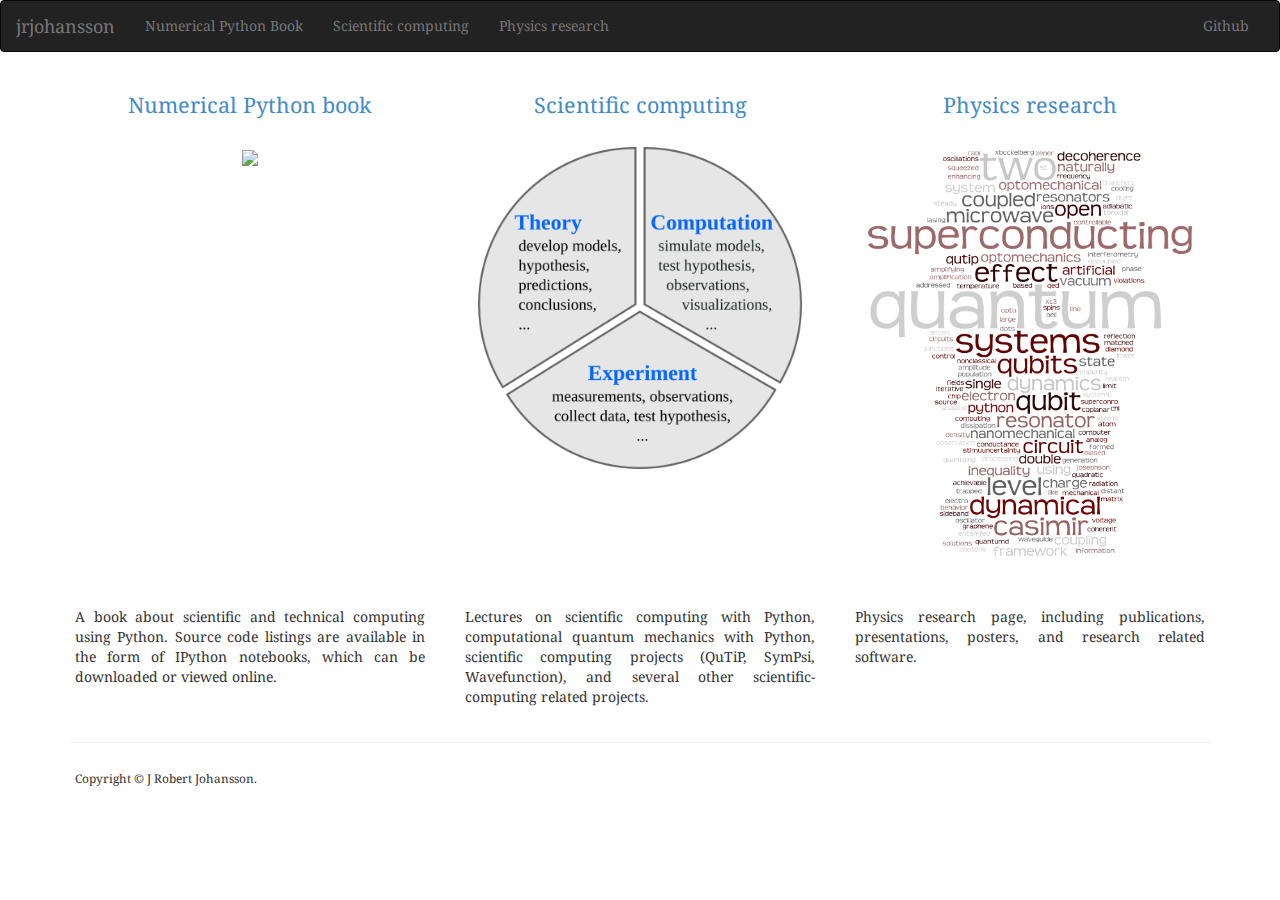
==== commit 008436ab: "updates for numerical python ed3" ====
--- a/index.html
+++ b/index.html
@@ -60,7 +60,7 @@
     
 <div class="col-xs-4">
 <center><a href="numericalpython.html"><h2>Numerical Python book</h2></a></center>
-<p><center><a href="numericalpython.html"><img src="images/numericalpython-cover.jpg" width="75%"></a></center></p>
+<p><center><a href="numericalpython.html"><img src="images/numericalpython-cover-3ed.jpg" width="75%"></a></center></p>
 </div>
 
 <div class="col-xs-4">
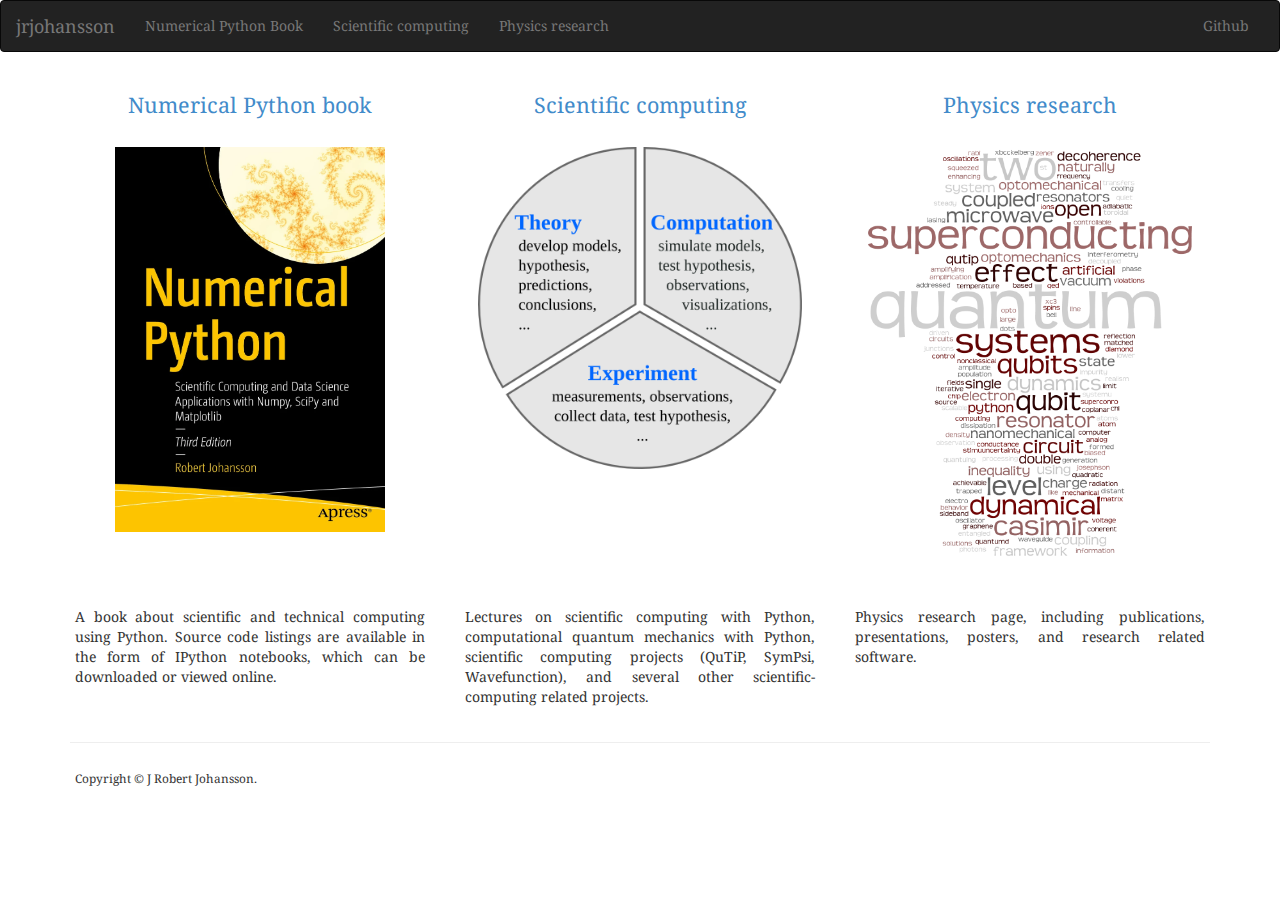
==== commit 08300c9e: "fix image url" ====
--- a/index.html
+++ b/index.html
@@ -60,7 +60,7 @@
     
 <div class="col-xs-4">
 <center><a href="numericalpython.html"><h2>Numerical Python book</h2></a></center>
-<p><center><a href="numericalpython.html"><img src="images/numericalpython-cover-3ed.jpg" width="75%"></a></center></p>
+<p><center><a href="numericalpython.html"><img src="images/numericalpython-cover-ed3.jpg" width="75%"></a></center></p>
 </div>
 
 <div class="col-xs-4">
